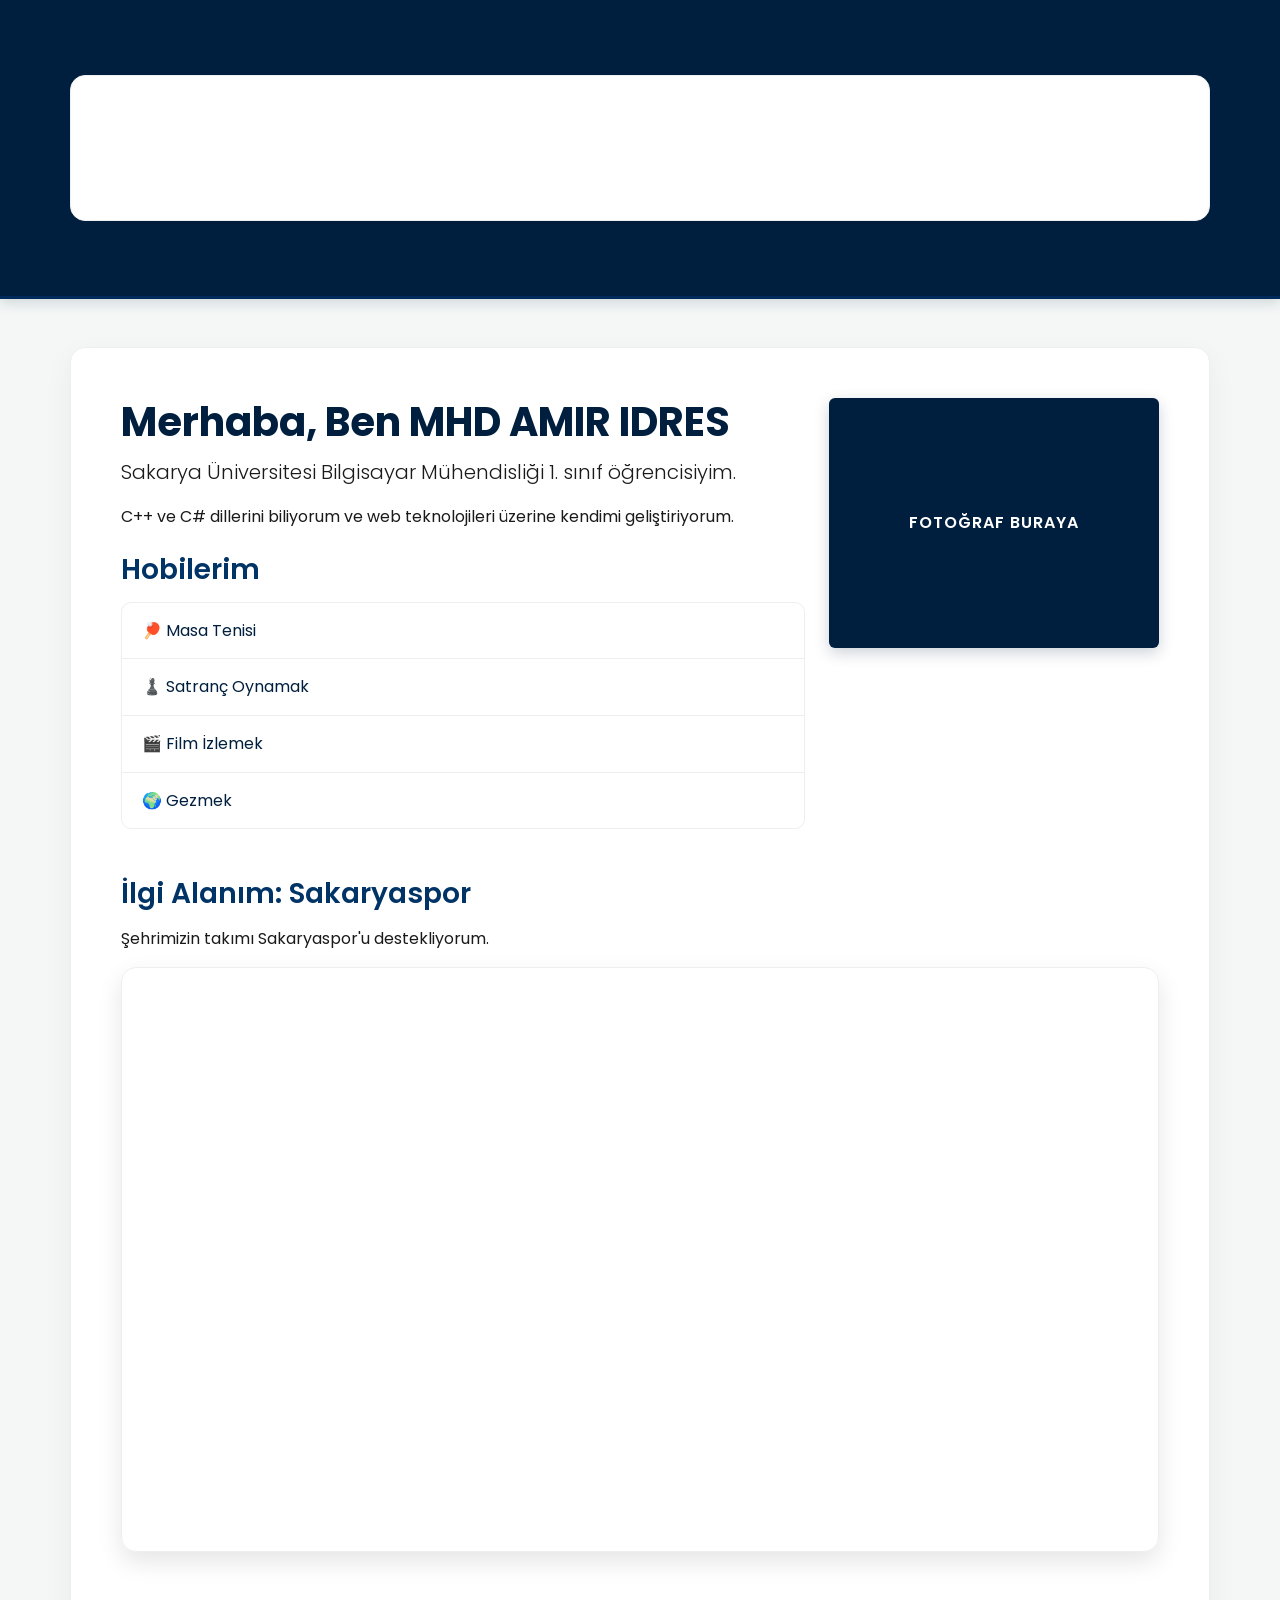
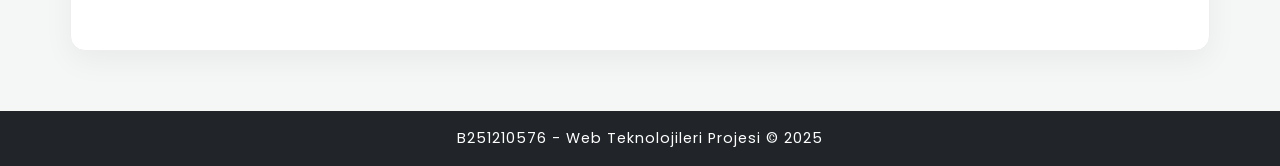
==== index.html @ 6ddfa12f "proje dosyalari ve tasarim eklendi" ====
<!DOCTYPE html>
<html lang="tr">
<head>
    <meta charset="UTF-8">
    <meta name="viewport" content="width=device-width, initial-scale=1.0">
    <title>MHD AMIR IDRES - Hakkında</title>
    <link href="https://cdn.jsdelivr.net/npm/bootstrap@5.3.0/dist/css/bootstrap.min.css" rel="stylesheet">
    <link rel="stylesheet" href="style.css">
</head>
<body>

    <nav class="navbar navbar-expand-lg navbar-dark bg-dark">
        <div class="container">
            <a class="navbar-brand" href="index.html">AMIR IDRES</a>
            <div class="navbar-nav">
                <a class="nav-link active" href="index.html">Hakkında</a>
                <a class="nav-link" href="cv.html">Özgeçmiş</a>
                <a class="nav-link" href="sehir.html">Şehrim</a>
                <a class="nav-link" href="mirasimiz.html">Mirasımız</a>
                <a class="nav-link" href="iletisim.html">İletişim</a>
                <a class="nav-link" href="login.php">Login</a>
            </div>
        </div>
    </nav>

    <div class="container mt-5">
        <div class="row">
            <div class="col-md-8">
                <h1>Merhaba, Ben MHD AMIR IDRES</h1>
                <p class="lead">Sakarya Üniversitesi Bilgisayar Mühendisliği 1. sınıf öğrencisiyim.</p>
                <p>C++ ve C# dillerini biliyorum ve web teknolojileri üzerine kendimi geliştiriyorum.</p>
                
                <h3 class="mt-4">Hobilerim</h3>
                <ul class="list-group">
                    <li class="list-group-item">🏓 Masa Tenisi</li>
                    <li class="list-group-item">♟️ Satranç Oynamak</li>
                    <li class="list-group-item">🎬 Film İzlemek</li>
                    <li class="list-group-item">🌍 Gezmek</li>
                </ul>
            </div>
            <div class="col-md-4">
                <div class="bg-secondary text-white p-5 text-center rounded">
                    FOTOĞRAF BURAYA
                </div>
            </div>
        </div>

        <div class="mt-5 mb-5">
            <h3>İlgi Alanım: Sakaryaspor</h3>
            <p>Şehrimizin takımı Sakaryaspor'u destekliyorum.</p>
            <div class="ratio ratio-16x9">
                <iframe src="https://www.youtube.com/embed/Syt_S3Z8uIk" title="Sakarya" allowfullscreen></iframe>
            </div>
        </div>
    </div>

    <footer class="bg-dark text-white text-center py-3">
        <p>B251210576 - Web Teknolojileri Projesi © 2025</p>
    </footer>

    <script src="https://cdn.jsdelivr.net/npm/bootstrap@5.3.0/dist/js/bootstrap.bundle.min.js"></script>
</body>
</html>
---- style.css ----
/* --- GENEL AYARLAR VE YAZI TİPİ --- */
/* Modern bir yazı tipi (Poppins) Google Fonts'tan yükleniyor */
@import url('https://fonts.googleapis.com/css2?family=Poppins:wght@300;400;600;700&display=swap');

body {
    background-color: #f4f7f6; /* Çok hafif, gözü yormayan gri-beyaz arka plan */
    font-family: 'Poppins', sans-serif; /* Ana yazı tipi */
    color: #1a1a1a; /* Koyu ama tam siyah olmayan ana yazı rengi */
    margin: 0;
    padding: 0;
    line-height: 1.6; /* Rahat okuma için satır arası boşluk */
}

/* --- MENÜ ÇUBUĞU (NAVBAR) --- */
.navbar {
    background-color: #001f3f !important; /* Premium Koyu Lacivert */
    padding: 15px 0; /* Menüyü biraz daha dikeyde genişletelim */
    box-shadow: 0 4px 12px rgba(0, 31, 63, 0.15); /* Hafif gölge */
    border-bottom: 3px solid #002a5c; /* Altına çok ince bir ton farkı */
}

.navbar-brand {
    font-weight: 700;
    text-transform: uppercase;
    letter-spacing: 2px;
    color: #ffffff !important;
}

.nav-link {
    color: #ffffff !important;
    font-weight: 400;
    margin-left: 15px; /* Menü öğeleri arası boşluk */
    transition: all 0.3s ease; /* Hover efekti için geçiş */
    border-bottom: 2px solid transparent; /* Alttaki çizgi için ön hazırlık */
}

.nav-link:hover {
    color: #3498db !important; /* Üzerine gelince canlı mavi */
    border-bottom: 2px solid #3498db; /* Altta mavi çizgi belirir */
}

/* --- ANA İÇERİK KUTUSU (CONTAINER) --- */
.container {
    background: #ffffff; /* Saf Beyaz */
    padding: 50px;
    border-radius: 15px; /* Yumuşak köşeler */
    box-shadow: 0 10px 30px rgba(0, 0, 0, 0.05); /* Çok hafif, modern bir gölge */
    margin-top: 60px;
    margin-bottom: 60px;
    border: 1px solid #eee; /* Hafif sınır çizgisi */
}

/* --- BAŞLIKLAR --- */
h1 {
    color: #001f3f; /* Lacivert */
    font-weight: 700;
    font-size: 2.5rem;
    margin-bottom: 10px;
}

h3 {
    color: #003366; /* Biraz daha açık lacivert */
    font-weight: 600;
    margin-top: 30px;
    margin-bottom: 15px;
}

/* --- HOBİLER LİSTESİ --- */
.list-group {
    border-radius: 10px;
    overflow: hidden; /* Köşelerin yuvarlak kalması için */
    border: 1px solid #eee;
}

.list-group-item {
    border: none;
    border-bottom: 1px solid #eee;
    color: #001f3f;
    font-weight: 400;
    padding: 15px 20px;
    transition: 0.3s;
}

.list-group-item:last-child {
    border-bottom: none; /* Son öğenin alt çizgisini kaldıralım */
}

.list-group-item:hover {
    background-color: #f1f4f9; /* Üzerine gelince hafif gri-mavi arka plan */
    color: #001f3f;
    padding-left: 30px; /* Sağa doğru hafifçe kayma efekti */
}

/* --- FOTOĞRAF ALANI (GEÇİCİ) --- */
.bg-secondary {
    background-color: #001f3f !important; /* Gri yerine lacivert yapalım */
    color: white;
    border-radius: 15px;
    font-weight: 600;
    letter-spacing: 1px;
    height: 250px; /* Sabit yükseklik */
    display: flex;
    align-items: center;
    justify-content: center;
    box-shadow: 0 5px 15px rgba(0, 31, 63, 0.2);
}

/* --- YOUTUBE VİDEO ALANI --- */
.ratio {
    border-radius: 15px;
    overflow: hidden; /* Köşeleri yuvarla */
    box-shadow: 0 10px 25px rgba(0, 0, 0, 0.1);
    border: 1px solid #eee;
}

/* --- ALT BİLGİ (FOOTER) --- */
footer {
    background-color: #001f3f; /* Lacivert */
    color: rgba(255, 255, 255, 0.8); /* Tam beyaz değil, hafif şeffaf beyaz */
    padding: 40px 0;
    margin-top: 50px;
    font-size: 0.9rem;
    text-align: center;
}

footer p {
    margin: 0;
    letter-spacing: 1px;
}
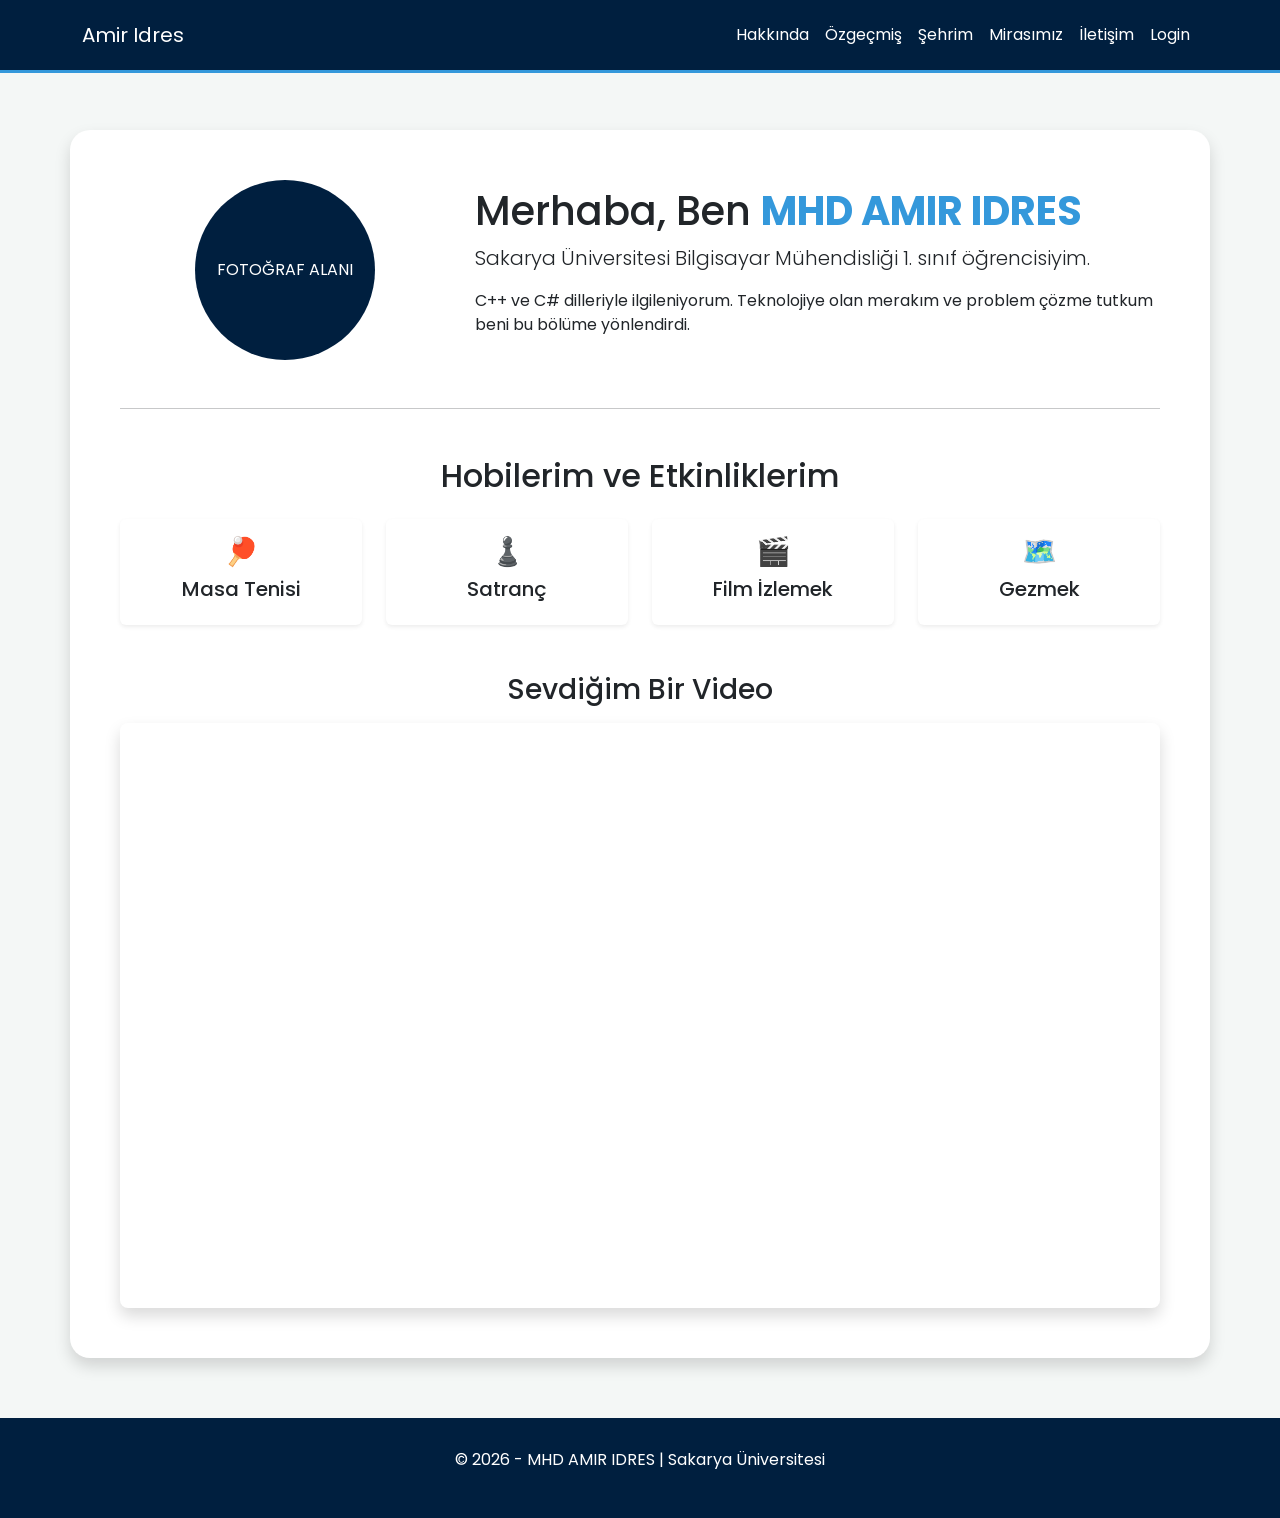
==== commit e0247653: "tasarım ve menü hataları tamamen duzeltildi" ====
--- a/index.html
+++ b/index.html
@@ -9,53 +9,73 @@
 </head>
 <body>
 
-    <nav class="navbar navbar-expand-lg navbar-dark bg-dark">
+    <nav class="navbar navbar-expand-lg">
         <div class="container">
-            <a class="navbar-brand" href="index.html">AMIR IDRES</a>
+            <a class="navbar-brand" href="#">Amir Idres</a>
             <div class="navbar-nav">
                 <a class="nav-link active" href="index.html">Hakkında</a>
                 <a class="nav-link" href="cv.html">Özgeçmiş</a>
                 <a class="nav-link" href="sehir.html">Şehrim</a>
-                <a class="nav-link" href="mirasimiz.html">Mirasımız</a>
-                <a class="nav-link" href="iletisim.html">İletişim</a>
+                <a class="nav-link" href="mirasimiz.html">Mirasımız</a> <a class="nav-link" href="iletisim.html">İletişim</a>
                 <a class="nav-link" href="login.php">Login</a>
             </div>
         </div>
     </nav>
 
-    <div class="container mt-5">
-        <div class="row">
+    <div class="container main-content shadow">
+        <div class="row align-items-center">
+            <div class="col-md-4 text-center">
+                <div class="profile-placeholder">
+                    FOTOĞRAF ALANI
+                </div>
+            </div>
             <div class="col-md-8">
-                <h1>Merhaba, Ben MHD AMIR IDRES</h1>
+                <h1>Merhaba, Ben <span class="name-text">MHD AMIR IDRES</span></h1>
                 <p class="lead">Sakarya Üniversitesi Bilgisayar Mühendisliği 1. sınıf öğrencisiyim.</p>
-                <p>C++ ve C# dillerini biliyorum ve web teknolojileri üzerine kendimi geliştiriyorum.</p>
-                
-                <h3 class="mt-4">Hobilerim</h3>
-                <ul class="list-group">
-                    <li class="list-group-item">🏓 Masa Tenisi</li>
-                    <li class="list-group-item">♟️ Satranç Oynamak</li>
-                    <li class="list-group-item">🎬 Film İzlemek</li>
-                    <li class="list-group-item">🌍 Gezmek</li>
-                </ul>
+                <p>C++ ve C# dilleriyle ilgileniyorum. Teknolojiye olan merakım ve problem çözme tutkum beni bu bölüme yönlendirdi.</p>
             </div>
-            <div class="col-md-4">
-                <div class="bg-secondary text-white p-5 text-center rounded">
-                    FOTOĞRAF BURAYA
+        </div>
+
+        <hr class="my-5">
+
+        <h2 class="text-center mb-4">Hobilerim ve Etkinliklerim</h2>
+        <div class="row text-center">
+            <div class="col-md-3">
+                <div class="card p-3 shadow-sm h-100">
+                    <h3>🏓</h3>
+                    <h5>Masa Tenisi</h5>
+                </div>
+            </div>
+            <div class="col-md-3">
+                <div class="card p-3 shadow-sm h-100">
+                    <h3>♟️</h3>
+                    <h5>Satranç</h5>
+                </div>
+            </div>
+            <div class="col-md-3">
+                <div class="card p-3 shadow-sm h-100">
+                    <h3>🎬</h3>
+                    <h5>Film İzlemek</h5>
+                </div>
+            </div>
+            <div class="col-md-3">
+                <div class="card p-3 shadow-sm h-100">
+                    <h3>🗺️</h3>
+                    <h5>Gezmek</h5>
                 </div>
             </div>
         </div>
 
-        <div class="mt-5 mb-5">
-            <h3>İlgi Alanım: Sakaryaspor</h3>
-            <p>Şehrimizin takımı Sakaryaspor'u destekliyorum.</p>
-            <div class="ratio ratio-16x9">
-                <iframe src="https://www.youtube.com/embed/Syt_S3Z8uIk" title="Sakarya" allowfullscreen></iframe>
+        <div class="mt-5 text-center">
+            <h3>Sevdiğim Bir Video</h3>
+            <div class="ratio ratio-16x9 mt-3 shadow rounded-3 overflow-hidden">
+                <iframe src="https://www.youtube.com/embed/dQw4w9WgXcQ" title="YouTube video" allowfullscreen></iframe>
             </div>
         </div>
     </div>
 
-    <footer class="bg-dark text-white text-center py-3">
-        <p>B251210576 - Web Teknolojileri Projesi © 2025</p>
+    <footer>
+        <p>&copy; 2026 - MHD AMIR IDRES | Sakarya Üniversitesi</p>
     </footer>
 
     <script src="https://cdn.jsdelivr.net/npm/bootstrap@5.3.0/dist/js/bootstrap.bundle.min.js"></script>
--- a/style.css
+++ b/style.css
@@ -1,129 +1,65 @@
-/* --- GENEL AYARLAR VE YAZI TİPİ --- */
-/* Modern bir yazı tipi (Poppins) Google Fonts'tan yükleniyor */
 @import url('https://fonts.googleapis.com/css2?family=Poppins:wght@300;400;600;700&display=swap');
 
 body {
-    background-color: #f4f7f6; /* Çok hafif, gözü yormayan gri-beyaz arka plan */
-    font-family: 'Poppins', sans-serif; /* Ana yazı tipi */
-    color: #1a1a1a; /* Koyu ama tam siyah olmayan ana yazı rengi */
+    background-color: #f4f7f6;
+    font-family: 'Poppins', sans-serif;
     margin: 0;
-    padding: 0;
-    line-height: 1.6; /* Rahat okuma için satır arası boşluk */
 }
 
-/* --- MENÜ ÇUBUĞU (NAVBAR) --- */
+/* NAVBAR AYARLARI */
 .navbar {
-    background-color: #001f3f !important; /* Premium Koyu Lacivert */
-    padding: 15px 0; /* Menüyü biraz daha dikeyde genişletelim */
-    box-shadow: 0 4px 12px rgba(0, 31, 63, 0.15); /* Hafif gölge */
-    border-bottom: 3px solid #002a5c; /* Altına çok ince bir ton farkı */
+    background-color: #001f3f !important;
+    position: fixed !important;
+    top: 0;
+    width: 100%;
+    z-index: 10000 !important;
+    padding: 15px 0;
+    border-bottom: 3px solid #3498db;
 }
 
-.navbar-brand {
-    font-weight: 700;
-    text-transform: uppercase;
-    letter-spacing: 2px;
-    color: #ffffff !important;
+.navbar-brand, .nav-link {
+    color: white !important;
 }
 
-.nav-link {
-    color: #ffffff !important;
-    font-weight: 400;
-    margin-left: 15px; /* Menü öğeleri arası boşluk */
-    transition: all 0.3s ease; /* Hover efekti için geçiş */
-    border-bottom: 2px solid transparent; /* Alttaki çizgi için ön hazırlık */
+.name-text {
+    color: #3498db;
+    font-weight: 700;
 }
 
-.nav-link:hover {
-    color: #3498db !important; /* Üzerine gelince canlı mavi */
-    border-bottom: 2px solid #3498db; /* Altta mavi çizgi belirir */
+/* ANA KUTU HİZALAMASI (Yazıları Menüden Kurtaran Kısım) */
+.main-content {
+    background: white;
+    padding: 50px;
+    border-radius: 20px;
+    margin-top: 130px !important; /* Boşluğu biraz daha artırdım */
+    margin-bottom: 60px;
 }
 
-/* --- ANA İÇERİK KUTUSU (CONTAINER) --- */
-.container {
-    background: #ffffff; /* Saf Beyaz */
-    padding: 50px;
-    border-radius: 15px; /* Yumuşak köşeler */
-    box-shadow: 0 10px 30px rgba(0, 0, 0, 0.05); /* Çok hafif, modern bir gölge */
-    margin-top: 60px;
-    margin-bottom: 60px;
-    border: 1px solid #eee; /* Hafif sınır çizgisi */
-}
-
-/* --- BAŞLIKLAR --- */
-h1 {
-    color: #001f3f; /* Lacivert */
-    font-weight: 700;
-    font-size: 2.5rem;
-    margin-bottom: 10px;
-}
-
-h3 {
-    color: #003366; /* Biraz daha açık lacivert */
-    font-weight: 600;
-    margin-top: 30px;
-    margin-bottom: 15px;
-}
-
-/* --- HOBİLER LİSTESİ --- */
-.list-group {
-    border-radius: 10px;
-    overflow: hidden; /* Köşelerin yuvarlak kalması için */
-    border: 1px solid #eee;
-}
-
-.list-group-item {
+.card {
     border: none;
-    border-bottom: 1px solid #eee;
-    color: #001f3f;
-    font-weight: 400;
-    padding: 15px 20px;
     transition: 0.3s;
 }
 
-.list-group-item:last-child {
-    border-bottom: none; /* Son öğenin alt çizgisini kaldıralım */
+.card:hover {
+    transform: translateY(-10px);
+    background-color: #f1f4f9;
 }
 
-.list-group-item:hover {
-    background-color: #f1f4f9; /* Üzerine gelince hafif gri-mavi arka plan */
-    color: #001f3f;
-    padding-left: 30px; /* Sağa doğru hafifçe kayma efekti */
-}
-
-/* --- FOTOĞRAF ALANI (GEÇİCİ) --- */
-.bg-secondary {
-    background-color: #001f3f !important; /* Gri yerine lacivert yapalım */
+.profile-placeholder {
+    width: 180px;
+    height: 180px;
+    background: #001f3f;
     color: white;
-    border-radius: 15px;
-    font-weight: 600;
-    letter-spacing: 1px;
-    height: 250px; /* Sabit yükseklik */
+    border-radius: 50%;
     display: flex;
     align-items: center;
     justify-content: center;
-    box-shadow: 0 5px 15px rgba(0, 31, 63, 0.2);
+    margin: 0 auto;
 }
 
-/* --- YOUTUBE VİDEO ALANI --- */
-.ratio {
-    border-radius: 15px;
-    overflow: hidden; /* Köşeleri yuvarla */
-    box-shadow: 0 10px 25px rgba(0, 0, 0, 0.1);
-    border: 1px solid #eee;
-}
-
-/* --- ALT BİLGİ (FOOTER) --- */
 footer {
-    background-color: #001f3f; /* Lacivert */
-    color: rgba(255, 255, 255, 0.8); /* Tam beyaz değil, hafif şeffaf beyaz */
-    padding: 40px 0;
-    margin-top: 50px;
-    font-size: 0.9rem;
+    background-color: #001f3f;
+    color: white;
+    padding: 30px 0;
     text-align: center;
-}
-
-footer p {
-    margin: 0;
-    letter-spacing: 1px;
 }
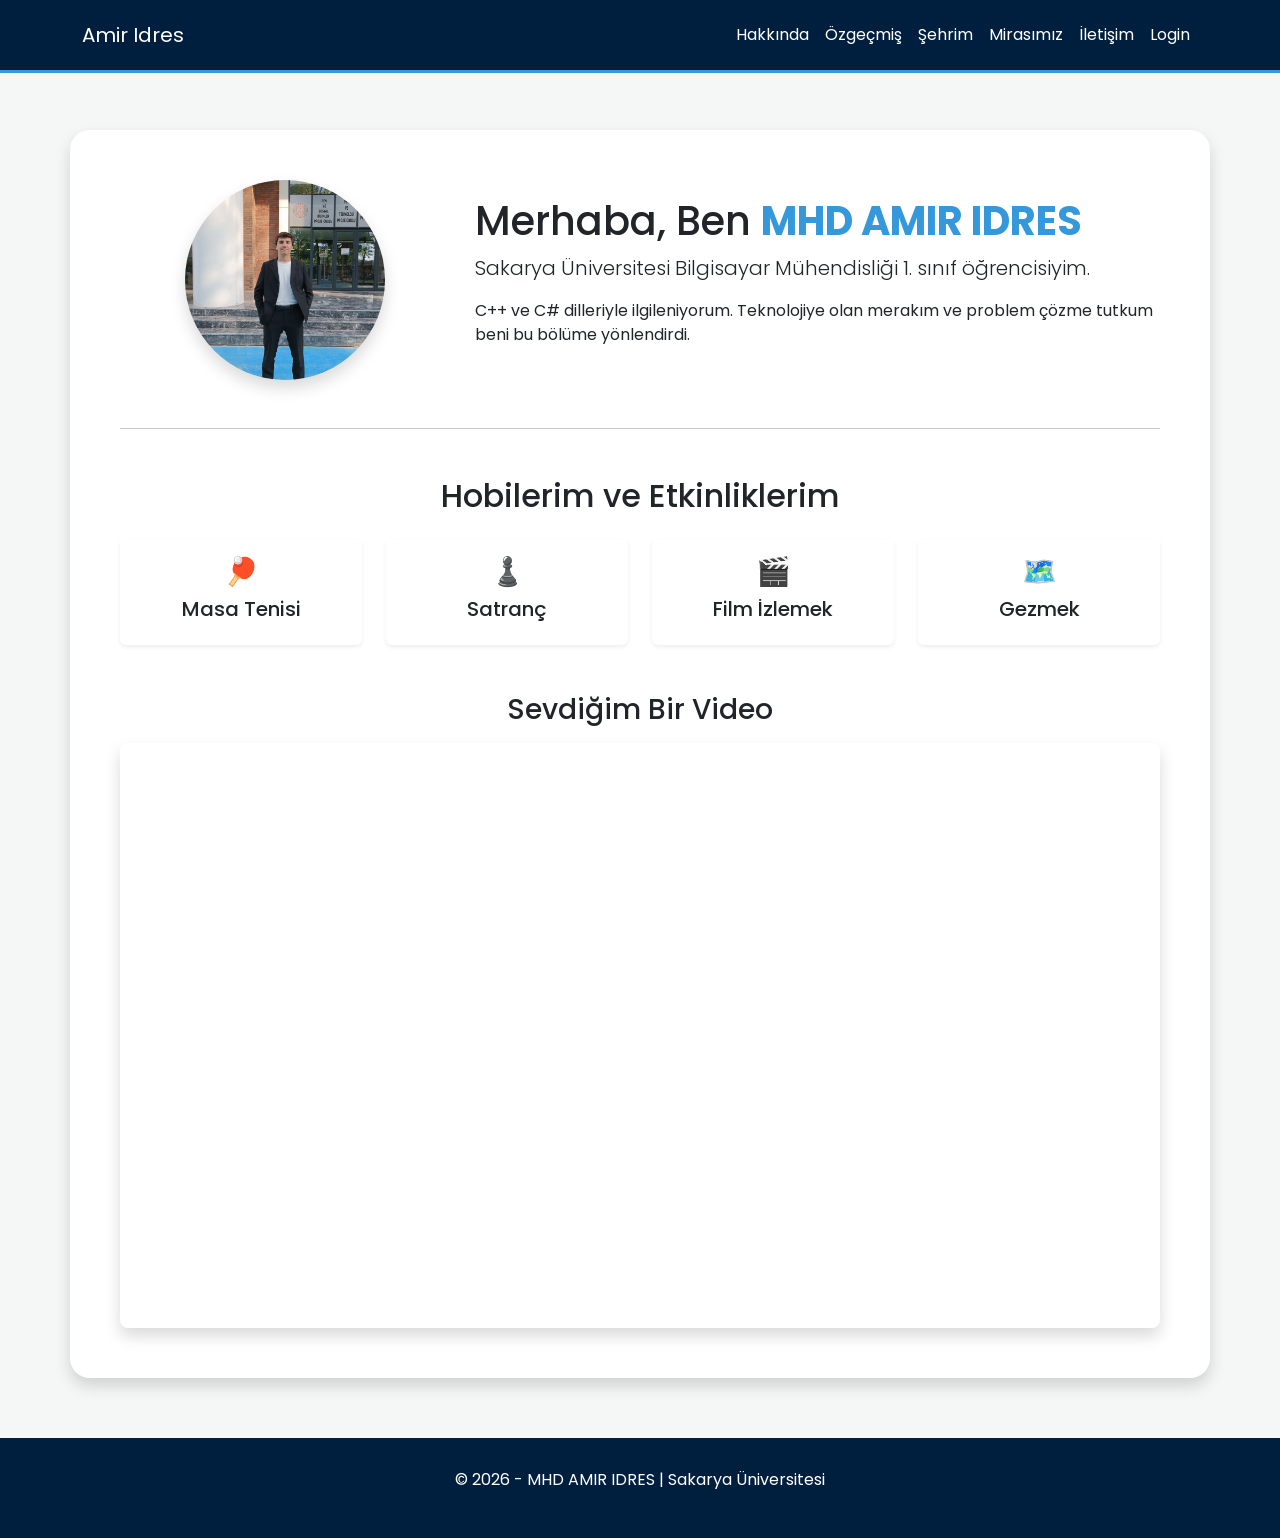
==== commit 16b2ea85: "Güncelleme yapıldı index ve cv dosyaları güncellendi ve profil resmi eklendi" ====
--- a/index.html
+++ b/index.html
@@ -1,83 +1,82 @@
-<!DOCTYPE html>
-<html lang="tr">
-<head>
-    <meta charset="UTF-8">
-    <meta name="viewport" content="width=device-width, initial-scale=1.0">
-    <title>MHD AMIR IDRES - Hakkında</title>
-    <link href="https://cdn.jsdelivr.net/npm/bootstrap@5.3.0/dist/css/bootstrap.min.css" rel="stylesheet">
-    <link rel="stylesheet" href="style.css">
-</head>
-<body>
-
-    <nav class="navbar navbar-expand-lg">
-        <div class="container">
-            <a class="navbar-brand" href="#">Amir Idres</a>
-            <div class="navbar-nav">
-                <a class="nav-link active" href="index.html">Hakkında</a>
-                <a class="nav-link" href="cv.html">Özgeçmiş</a>
-                <a class="nav-link" href="sehir.html">Şehrim</a>
-                <a class="nav-link" href="mirasimiz.html">Mirasımız</a> <a class="nav-link" href="iletisim.html">İletişim</a>
-                <a class="nav-link" href="login.php">Login</a>
-            </div>
-        </div>
-    </nav>
-
-    <div class="container main-content shadow">
-        <div class="row align-items-center">
-            <div class="col-md-4 text-center">
-                <div class="profile-placeholder">
-                    FOTOĞRAF ALANI
-                </div>
-            </div>
-            <div class="col-md-8">
-                <h1>Merhaba, Ben <span class="name-text">MHD AMIR IDRES</span></h1>
-                <p class="lead">Sakarya Üniversitesi Bilgisayar Mühendisliği 1. sınıf öğrencisiyim.</p>
-                <p>C++ ve C# dilleriyle ilgileniyorum. Teknolojiye olan merakım ve problem çözme tutkum beni bu bölüme yönlendirdi.</p>
-            </div>
-        </div>
-
-        <hr class="my-5">
-
-        <h2 class="text-center mb-4">Hobilerim ve Etkinliklerim</h2>
-        <div class="row text-center">
-            <div class="col-md-3">
-                <div class="card p-3 shadow-sm h-100">
-                    <h3>🏓</h3>
-                    <h5>Masa Tenisi</h5>
-                </div>
-            </div>
-            <div class="col-md-3">
-                <div class="card p-3 shadow-sm h-100">
-                    <h3>♟️</h3>
-                    <h5>Satranç</h5>
-                </div>
-            </div>
-            <div class="col-md-3">
-                <div class="card p-3 shadow-sm h-100">
-                    <h3>🎬</h3>
-                    <h5>Film İzlemek</h5>
-                </div>
-            </div>
-            <div class="col-md-3">
-                <div class="card p-3 shadow-sm h-100">
-                    <h3>🗺️</h3>
-                    <h5>Gezmek</h5>
-                </div>
-            </div>
-        </div>
-
-        <div class="mt-5 text-center">
-            <h3>Sevdiğim Bir Video</h3>
-            <div class="ratio ratio-16x9 mt-3 shadow rounded-3 overflow-hidden">
-                <iframe src="https://www.youtube.com/embed/dQw4w9WgXcQ" title="YouTube video" allowfullscreen></iframe>
-            </div>
-        </div>
-    </div>
-
-    <footer>
-        <p>&copy; 2026 - MHD AMIR IDRES | Sakarya Üniversitesi</p>
-    </footer>
-
-    <script src="https://cdn.jsdelivr.net/npm/bootstrap@5.3.0/dist/js/bootstrap.bundle.min.js"></script>
-</body>
+<!DOCTYPE html>
+<html lang="tr">
+<head>
+    <meta charset="UTF-8">
+    <meta name="viewport" content="width=device-width, initial-scale=1.0">
+    <title>MHD AMIR IDRES - Hakkında</title>
+    <link href="https://cdn.jsdelivr.net/npm/bootstrap@5.3.0/dist/css/bootstrap.min.css" rel="stylesheet">
+    <link rel="stylesheet" href="style.css">
+</head>
+<body>
+
+    <nav class="navbar navbar-expand-lg">
+        <div class="container">
+            <a class="navbar-brand" href="index.html">Amir Idres</a>
+            <div class="navbar-nav">
+                <a class="nav-link active" href="index.html">Hakkında</a>
+                <a class="nav-link" href="cv.html">Özgeçmiş</a>
+                <a class="nav-link" href="sehir.html">Şehrim</a>
+                <a class="nav-link" href="mirasimiz.html">Mirasımız</a> 
+                <a class="nav-link" href="iletisim.html">İletişim</a>
+                <a class="nav-link" href="login.php">Login</a>
+            </div>
+        </div>
+    </nav>
+
+    <div class="container main-content shadow">
+        <div class="row align-items-center">
+            <div class="col-md-4 text-center">
+                <img src="img/profil.jpg" class="img-fluid rounded-circle shadow" alt="Mhd Amir Idres" style="width: 200px; height: 200px; object-fit: cover;">
+            </div>
+            <div class="col-md-8">
+                <h1>Merhaba, Ben <span class="name-text">MHD AMIR IDRES</span></h1>
+                <p class="lead">Sakarya Üniversitesi Bilgisayar Mühendisliği 1. sınıf öğrencisiyim.</p>
+                <p>C++ ve C# dilleriyle ilgileniyorum. Teknolojiye olan merakım ve problem çözme tutkum beni bu bölüme yönlendirdi.</p>
+            </div>
+        </div>
+
+        <hr class="my-5">
+
+        <h2 class="text-center mb-4">Hobilerim ve Etkinliklerim</h2>
+        <div class="row text-center">
+            <div class="col-md-3">
+                <div class="card p-3 shadow-sm h-100">
+                    <h3>🏓</h3>
+                    <h5>Masa Tenisi</h5>
+                </div>
+            </div>
+            <div class="col-md-3">
+                <div class="card p-3 shadow-sm h-100">
+                    <h3>♟️</h3>
+                    <h5>Satranç</h5>
+                </div>
+            </div>
+            <div class="col-md-3">
+                <div class="card p-3 shadow-sm h-100">
+                    <h3>🎬</h3>
+                    <h5>Film İzlemek</h5>
+                </div>
+            </div>
+            <div class="col-md-3">
+                <div class="card p-3 shadow-sm h-100">
+                    <h3>🗺️</h3>
+                    <h5>Gezmek</h5>
+                </div>
+            </div>
+        </div>
+
+        <div class="mt-5 text-center">
+            <h3>Sevdiğim Bir Video</h3>
+            <div class="ratio ratio-16x9 mt-3 shadow rounded-3 overflow-hidden">
+               <iframe src="https://www.youtube.com/embed/vOagWanl-Gw" title="YouTube video" allowfullscreen></iframe>
+            </div>
+        </div>
+    </div>
+
+    <footer>
+        <p>&copy; 2026 - MHD AMIR IDRES | Sakarya Üniversitesi</p>
+    </footer>
+
+    <script src="https://cdn.jsdelivr.net/npm/bootstrap@5.3.0/dist/js/bootstrap.bundle.min.js"></script>
+</body>
 </html>
--- a/style.css
+++ b/style.css
@@ -62,4 +62,14 @@
     color: white;
     padding: 30px 0;
     text-align: center;
+} 
+/* Progress Bar Ayarları */
+.progress {
+    height: 10px;
+    border-radius: 5px;
+}
+
+.table {
+    border-radius: 10px;
+    overflow: hidden;
 }
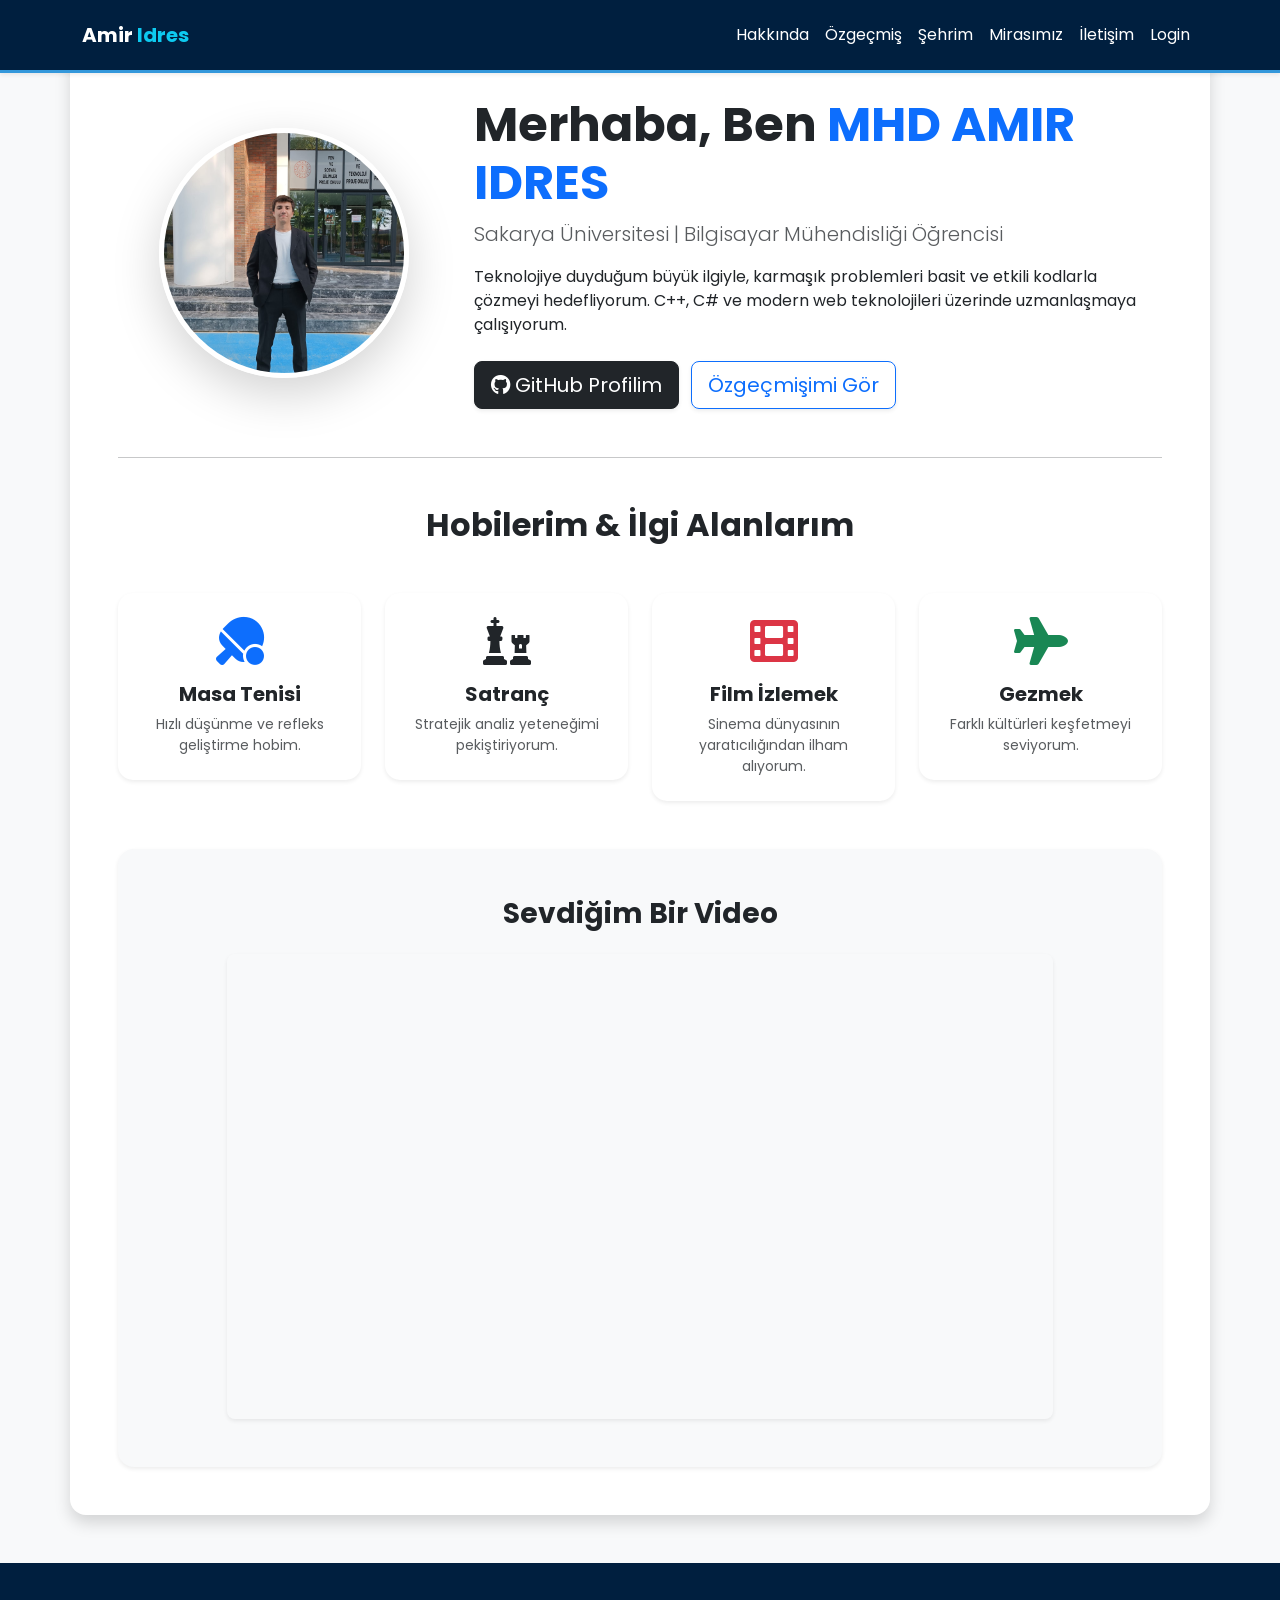
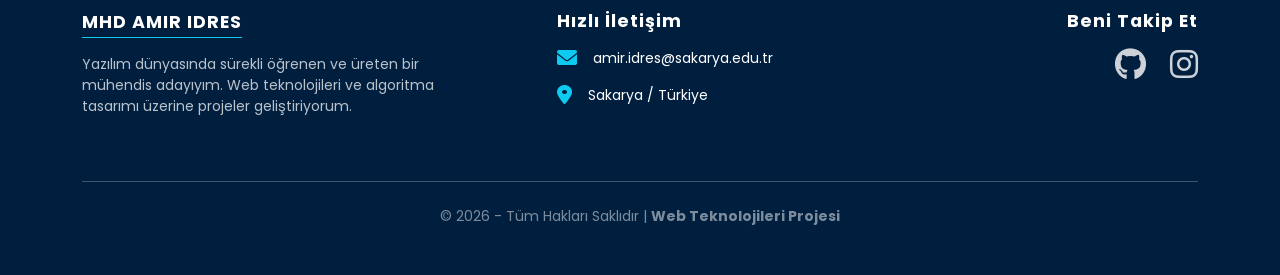
==== commit 1ac3b341: "düzeltme ve eklemeler yapıldı" ====
--- a/index.html
+++ b/index.html
@@ -6,75 +6,193 @@
     <title>MHD AMIR IDRES - Hakkında</title>
     <link href="https://cdn.jsdelivr.net/npm/bootstrap@5.3.0/dist/css/bootstrap.min.css" rel="stylesheet">
     <link rel="stylesheet" href="style.css">
+    <link rel="stylesheet" href="https://cdnjs.cloudflare.com/ajax/libs/font-awesome/6.0.0/css/all.min.css">
+    <style>
+        /* Sayfa Geneli */
+        body { background-color: #f8f9fa; }
+        .text-info-custom { color: #0dcaf0; }
+        .bg-dark-blue { background-color: #001f3f; }
+
+        /* Kartlara özel hover efekti */
+        .hobi-link {
+            text-decoration: none !important;
+            color: inherit;
+            display: block;
+            transition: transform 0.3s ease;
+        }
+        .hobi-link:hover {
+            transform: translateY(-10px);
+        }
+        .hobi-card {
+            transition: all 0.3s ease;
+            border-radius: 15px;
+        }
+        .hobi-link:hover .hobi-card {
+            background-color: #ffffff;
+            box-shadow: 0 10px 25px rgba(0,0,0,0.1) !important;
+        }
+
+        /* Footer Stilleri */
+        .social-btn {
+            transition: all 0.3s ease;
+            opacity: 0.8;
+        }
+        .social-btn:hover {
+            transform: translateY(-5px);
+            opacity: 1;
+            color: #0dcaf0 !important;
+        }
+        footer h5 {
+            letter-spacing: 1px;
+            font-size: 1.1rem;
+        }
+    </style>
 </head>
 <body>
 
-    <nav class="navbar navbar-expand-lg">
+    <nav class="navbar navbar-expand-lg navbar-dark bg-dark-blue shadow-sm">
         <div class="container">
-            <a class="navbar-brand" href="index.html">Amir Idres</a>
-            <div class="navbar-nav">
-                <a class="nav-link active" href="index.html">Hakkında</a>
-                <a class="nav-link" href="cv.html">Özgeçmiş</a>
-                <a class="nav-link" href="sehir.html">Şehrim</a>
-                <a class="nav-link" href="mirasimiz.html">Mirasımız</a> 
-                <a class="nav-link" href="iletisim.html">İletişim</a>
-                <a class="nav-link" href="login.php">Login</a>
+            <a class="navbar-brand fw-bold" href="index.html">Amir <span class="text-info-custom">Idres</span></a>
+            <button class="navbar-toggler" type="button" data-bs-toggle="collapse" data-bs-target="#navbarNav">
+                <span class="navbar-toggler-icon"></span>
+            </button>
+            <div class="collapse navbar-collapse" id="navbarNav">
+                <div class="navbar-nav ms-auto">
+                    <a class="nav-link active" href="index.html">Hakkında</a>
+                    <a class="nav-link" href="cv.html">Özgeçmiş</a>
+                    <a class="nav-link" href="sehir.html">Şehrim</a>
+                    <a class="nav-link" href="mirasimiz.html">Mirasımız</a>
+                    <a class="nav-link" href="iletisim.html">İletişim</a>
+                    <a class="nav-link" href="login.php">Login</a>
+                </div>
             </div>
         </div>
     </nav>
 
-    <div class="container main-content shadow">
-        <div class="row align-items-center">
+    <main class="container shadow rounded-4 p-4 p-md-5 my-5 bg-white">
+        <section class="row align-items-center mb-5">
             <div class="col-md-4 text-center">
-                <img src="img/profil.jpg" class="img-fluid rounded-circle shadow" alt="Mhd Amir Idres" style="width: 200px; height: 200px; object-fit: cover;">
+                <img src="img/profil.jpg" class="img-fluid rounded-circle shadow-lg border border-5 border-white" alt="Amir Idres" style="width: 250px; height: 250px; object-fit: cover;">
             </div>
             <div class="col-md-8">
-                <h1>Merhaba, Ben <span class="name-text">MHD AMIR IDRES</span></h1>
-                <p class="lead">Sakarya Üniversitesi Bilgisayar Mühendisliği 1. sınıf öğrencisiyim.</p>
-                <p>C++ ve C# dilleriyle ilgileniyorum. Teknolojiye olan merakım ve problem çözme tutkum beni bu bölüme yönlendirdi.</p>
+                <h1 class="display-5 fw-bold mt-3 mt-md-0">Merhaba, Ben <span class="text-primary">MHD AMIR IDRES</span></h1>
+                <p class="lead text-muted">Sakarya Üniversitesi | Bilgisayar Mühendisliği Öğrencisi</p>
+                <p>Teknolojiye duyduğum büyük ilgiyle, karmaşık problemleri basit ve etkili kodlarla çözmeyi hedefliyorum. C++, C# ve modern web teknolojileri üzerinde uzmanlaşmaya çalışıyorum.</p>
+                
+                <div class="mt-4">
+                    <a href="https://github.com/emiridris" target="_blank" class="btn btn-dark btn-lg me-2 shadow-sm">
+                        <i class="fab fa-github"></i> GitHub Profilim
+                    </a>
+                    <a href="cv.html" class="btn btn-outline-primary btn-lg shadow-sm">Özgeçmişimi Gör</a>
+                </div>
+            </div>
+        </section>
+
+        <hr class="my-5">
+
+        <section>
+            <h2 class="text-center mb-5 fw-bold">Hobilerim & İlgi Alanlarım</h2>
+            <div class="row g-4 text-center">
+                <div class="col-md-3">
+                    <a href="https://tr.wikipedia.org/wiki/Masa_tenisi" target="_blank" class="hobi-link">
+                        <div class="card h-100 border-0 shadow-sm p-4 hobi-card">
+                            <div class="mb-3 text-primary"><i class="fas fa-table-tennis-paddle-ball fa-3x"></i></div>
+                            <h5 class="fw-bold">Masa Tenisi</h5>
+                            <p class="small text-muted mb-0">Hızlı düşünme ve refleks geliştirme hobim.</p>
+                        </div>
+                    </a>
+                </div>
+                <div class="col-md-3">
+                    <a href="https://www.chess.com/tr" target="_blank" class="hobi-link">
+                        <div class="card h-100 border-0 shadow-sm p-4 hobi-card">
+                            <div class="mb-3 text-dark"><i class="fas fa-chess fa-3x"></i></div>
+                            <h5 class="fw-bold">Satranç</h5>
+                            <p class="small text-muted mb-0">Stratejik analiz yeteneğimi pekiştiriyorum.</p>
+                        </div>
+                    </a>
+                </div>
+                <div class="col-md-3">
+                    <a href="https://www.imdb.com" target="_blank" class="hobi-link">
+                        <div class="card h-100 border-0 shadow-sm p-4 hobi-card">
+                            <div class="mb-3 text-danger"><i class="fas fa-film fa-3x"></i></div>
+                            <h5 class="fw-bold">Film İzlemek</h5>
+                            <p class="small text-muted mb-0">Sinema dünyasının yaratıcılığından ilham alıyorum.</p>
+                        </div>
+                    </a>
+                </div>
+                <div class="col-md-3">
+                    <a href="sehir.html" class="hobi-link">
+                        <div class="card h-100 border-0 shadow-sm p-4 hobi-card">
+                            <div class="mb-3 text-success"><i class="fas fa-plane fa-3x"></i></div>
+                            <h5 class="fw-bold">Gezmek</h5>
+                            <p class="small text-muted mb-0">Farklı kültürleri keşfetmeyi seviyorum.</p>
+                        </div>
+                    </a>
+                </div>
+            </div>
+        </section>
+
+        <section class="py-5 bg-light rounded-4 px-4 mt-5 shadow-sm text-center">
+            <h3 class="mb-4 fw-bold">Sevdiğim Bir Video</h3>
+            <div class="row justify-content-center">
+                <div class="col-lg-10">
+                    <div class="ratio ratio-16x9 shadow-sm rounded-3 overflow-hidden">
+                        <iframe src="https://www.youtube.com/embed/vOagWanl-Gw" title="YouTube video" allowfullscreen></iframe>
+                    </div>
+                </div>
+            </div>
+        </section>
+    </main>
+
+    <footer class="py-5 mt-auto bg-dark-blue text-white">
+        <div class="container">
+            <div class="row gy-4 align-items-start">
+                
+                <div class="col-lg-5 col-md-12 text-center text-lg-start">
+                    <h5 class="fw-bold mb-3 border-bottom border-info d-inline-block pb-1">MHD AMIR IDRES</h5>
+                    <p class="small text-light opacity-75 pe-lg-5">
+                        Yazılım dünyasında sürekli öğrenen ve üreten bir mühendis adayıyım. 
+                        Web teknolojileri ve algoritma tasarımı üzerine projeler geliştiriyorum.
+                    </p>
+                </div>
+
+                <div class="col-lg-4 col-md-6 text-center text-lg-start">
+                    <h5 class="fw-bold mb-3">Hızlı İletişim</h5>
+                    <div class="d-flex flex-column gap-3 justify-content-center justify-content-lg-start">
+                        <div class="d-flex align-items-center justify-content-center justify-content-lg-start">
+                            <i class="fas fa-envelope text-info me-3 fs-5"></i>
+                            <span class="small">amir.idres@sakarya.edu.tr</span>
+                        </div>
+                        <div class="d-flex align-items-center justify-content-center justify-content-lg-start">
+                            <i class="fas fa-map-marker-alt text-info me-3 fs-5"></i>
+                            <span class="small">Sakarya / Türkiye</span>
+                        </div>
+                    </div>
+                </div>
+
+                <div class="col-lg-3 col-md-6 text-center text-lg-end">
+                    <h5 class="fw-bold mb-3">Beni Takip Et</h5>
+                    <div class="d-flex justify-content-center justify-content-lg-end gap-4">
+                        <a href="https://github.com/emiridris" target="_blank" class="text-white social-btn" title="GitHub">
+                            <i class="fab fa-github fa-2x"></i>
+                        </a>
+                        <a href="https://www.instagram.com/emiridris54" target="_blank" class="text-white social-btn" title="Instagram">
+                            <i class="fab fa-instagram fa-2x"></i>
+                        </a>
+                    </div>
+                </div>
+            </div>
+
+            <hr class="mt-5 mb-4 border-light opacity-25">
+
+            <div class="row">
+                <div class="col-12 text-center">
+                    <p class="mb-0 small text-light opacity-50">
+                        &copy; 2026 - Tüm Hakları Saklıdır | <strong>Web Teknolojileri Projesi</strong>
+                    </p>
+                </div>
             </div>
         </div>
-
-        <hr class="my-5">
-
-        <h2 class="text-center mb-4">Hobilerim ve Etkinliklerim</h2>
-        <div class="row text-center">
-            <div class="col-md-3">
-                <div class="card p-3 shadow-sm h-100">
-                    <h3>🏓</h3>
-                    <h5>Masa Tenisi</h5>
-                </div>
-            </div>
-            <div class="col-md-3">
-                <div class="card p-3 shadow-sm h-100">
-                    <h3>♟️</h3>
-                    <h5>Satranç</h5>
-                </div>
-            </div>
-            <div class="col-md-3">
-                <div class="card p-3 shadow-sm h-100">
-                    <h3>🎬</h3>
-                    <h5>Film İzlemek</h5>
-                </div>
-            </div>
-            <div class="col-md-3">
-                <div class="card p-3 shadow-sm h-100">
-                    <h3>🗺️</h3>
-                    <h5>Gezmek</h5>
-                </div>
-            </div>
-        </div>
-
-        <div class="mt-5 text-center">
-            <h3>Sevdiğim Bir Video</h3>
-            <div class="ratio ratio-16x9 mt-3 shadow rounded-3 overflow-hidden">
-               <iframe src="https://www.youtube.com/embed/vOagWanl-Gw" title="YouTube video" allowfullscreen></iframe>
-            </div>
-        </div>
-    </div>
-
-    <footer>
-        <p>&copy; 2026 - MHD AMIR IDRES | Sakarya Üniversitesi</p>
     </footer>
 
     <script src="https://cdn.jsdelivr.net/npm/bootstrap@5.3.0/dist/js/bootstrap.bundle.min.js"></script>
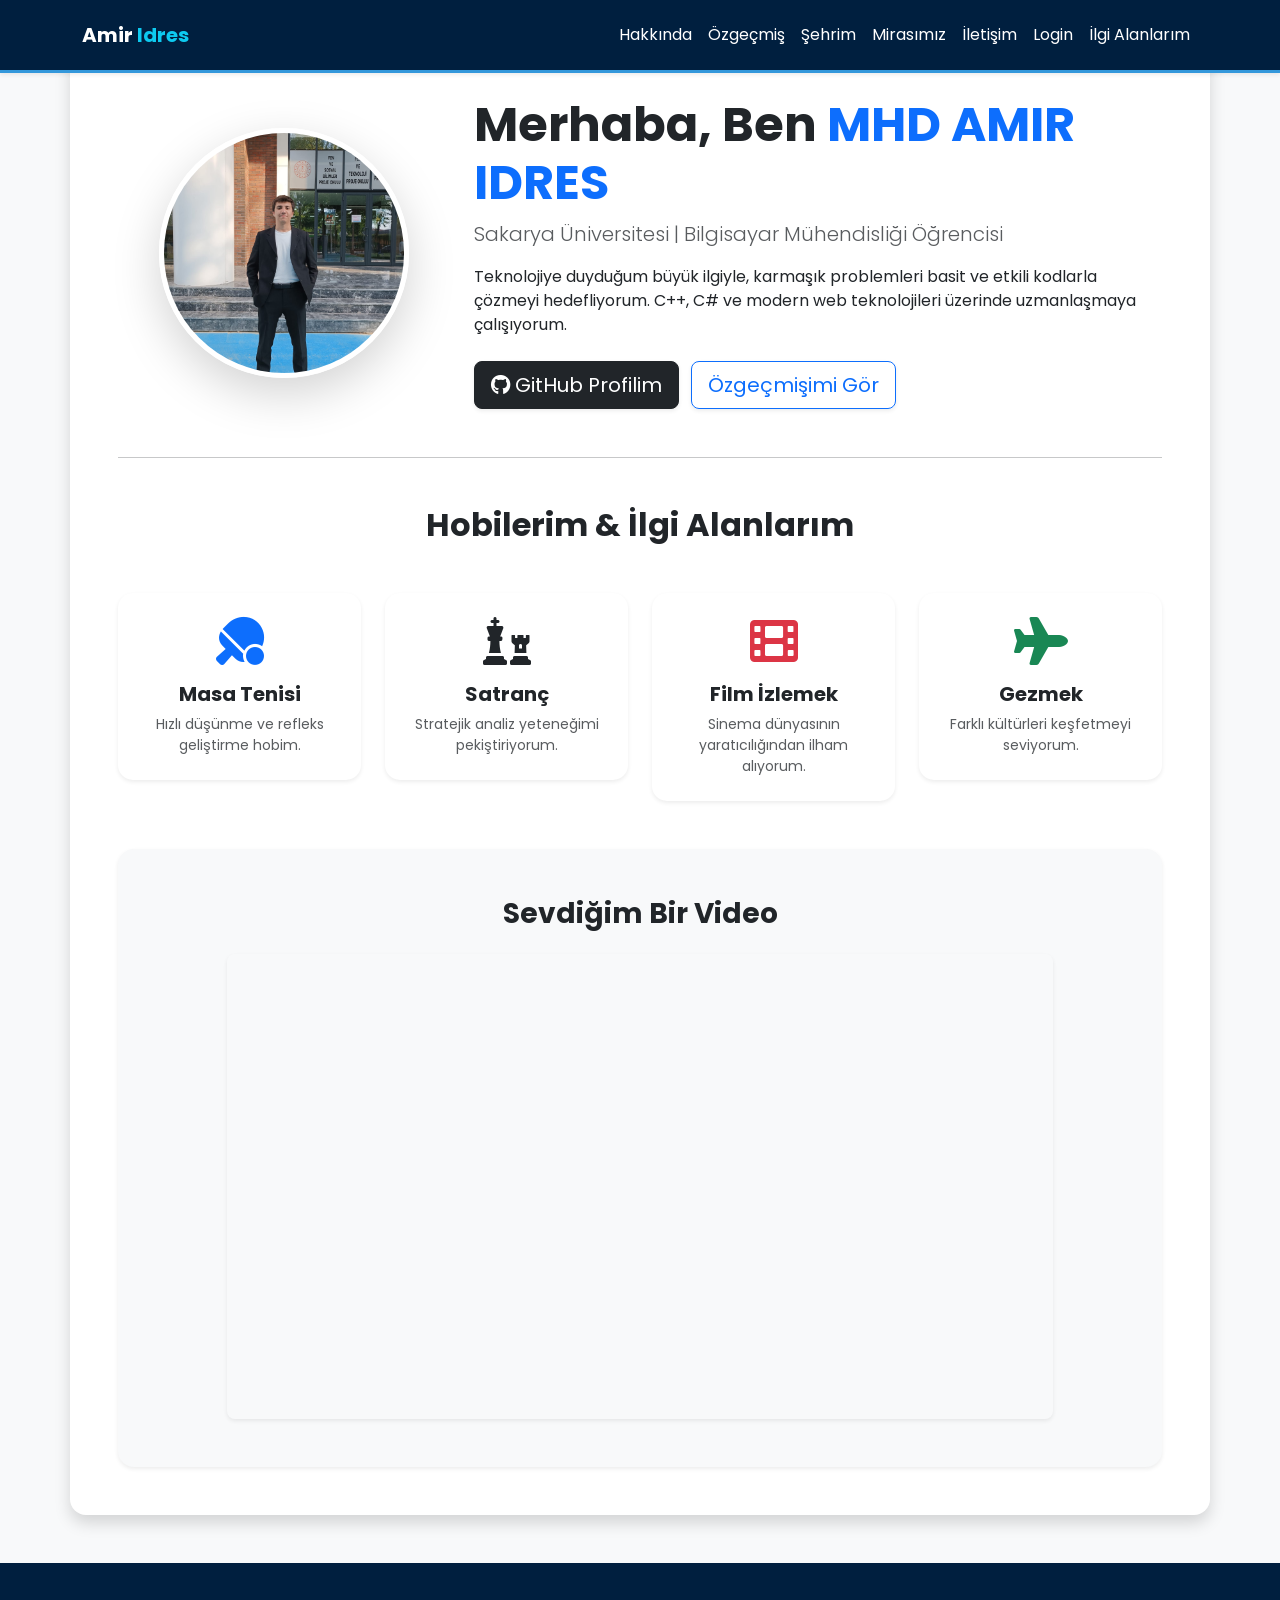
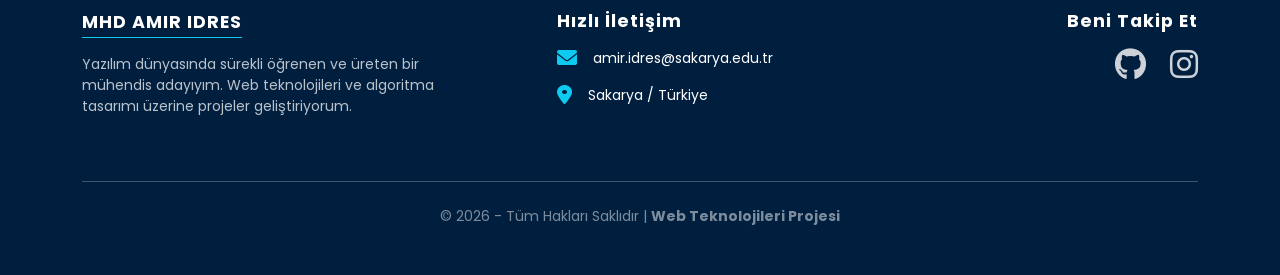
==== commit 5ebdcd10: "canlıya geçildi iletişim sayfasına konu ve temizle butonları eklendi ve sayfa canlıya geçirildi  ba" ====
--- a/index.html
+++ b/index.html
@@ -64,6 +64,7 @@
                     <a class="nav-link" href="mirasimiz.html">Mirasımız</a>
                     <a class="nav-link" href="iletisim.html">İletişim</a>
                     <a class="nav-link" href="login.php">Login</a>
+                    <a class="nav-link" href="ilgialanlarim.html">İlgi Alanlarım</a>
                 </div>
             </div>
         </div>
--- a/style.css
+++ b/style.css
@@ -1,75 +1,75 @@
-@import url('https://fonts.googleapis.com/css2?family=Poppins:wght@300;400;600;700&display=swap');
-
-body {
-    background-color: #f4f7f6;
-    font-family: 'Poppins', sans-serif;
-    margin: 0;
-}
-
-/* NAVBAR AYARLARI */
-.navbar {
-    background-color: #001f3f !important;
-    position: fixed !important;
-    top: 0;
-    width: 100%;
-    z-index: 10000 !important;
-    padding: 15px 0;
-    border-bottom: 3px solid #3498db;
-}
-
-.navbar-brand, .nav-link {
-    color: white !important;
-}
-
-.name-text {
-    color: #3498db;
-    font-weight: 700;
-}
-
-/* ANA KUTU HİZALAMASI (Yazıları Menüden Kurtaran Kısım) */
-.main-content {
-    background: white;
-    padding: 50px;
-    border-radius: 20px;
-    margin-top: 130px !important; /* Boşluğu biraz daha artırdım */
-    margin-bottom: 60px;
-}
-
-.card {
-    border: none;
-    transition: 0.3s;
-}
-
-.card:hover {
-    transform: translateY(-10px);
-    background-color: #f1f4f9;
-}
-
-.profile-placeholder {
-    width: 180px;
-    height: 180px;
-    background: #001f3f;
-    color: white;
-    border-radius: 50%;
-    display: flex;
-    align-items: center;
-    justify-content: center;
-    margin: 0 auto;
-}
-
-footer {
-    background-color: #001f3f;
-    color: white;
-    padding: 30px 0;
-    text-align: center;
-} 
-/* Progress Bar Ayarları */
-.progress {
-    height: 10px;
-    border-radius: 5px;
-}
-
-.table {
-    border-radius: 10px;
-    overflow: hidden;
+@import url('https://fonts.googleapis.com/css2?family=Poppins:wght@300;400;600;700&display=swap');
+
+body {
+    background-color: #f4f7f6;
+    font-family: 'Poppins', sans-serif;
+    margin: 0;
+}
+
+/* NAVBAR AYARLARI */
+.navbar {
+    background-color: #001f3f !important;
+    position: fixed !important;
+    top: 0;
+    width: 100%;
+    z-index: 10000 !important;
+    padding: 15px 0;
+    border-bottom: 3px solid #3498db;
+}
+
+.navbar-brand, .nav-link {
+    color: white !important;
+}
+
+.name-text {
+    color: #3498db;
+    font-weight: 700;
+}
+
+/* ANA KUTU HİZALAMASI (Yazıları Menüden Kurtaran Kısım) */
+.main-content {
+    background: white;
+    padding: 50px;
+    border-radius: 20px;
+    margin-top: 130px !important; /* Boşluğu biraz daha artırdım */
+    margin-bottom: 60px;
+}
+
+.card {
+    border: none;
+    transition: 0.3s;
+}
+
+.card:hover {
+    transform: translateY(-10px);
+    background-color: #f1f4f9;
+}
+
+.profile-placeholder {
+    width: 180px;
+    height: 180px;
+    background: #001f3f;
+    color: white;
+    border-radius: 50%;
+    display: flex;
+    align-items: center;
+    justify-content: center;
+    margin: 0 auto;
+}
+
+footer {
+    background-color: #001f3f;
+    color: white;
+    padding: 30px 0;
+    text-align: center;
+} 
+/* Progress Bar Ayarları */
+.progress {
+    height: 10px;
+    border-radius: 5px;
+}
+
+.table {
+    border-radius: 10px;
+    overflow: hidden;
 }
